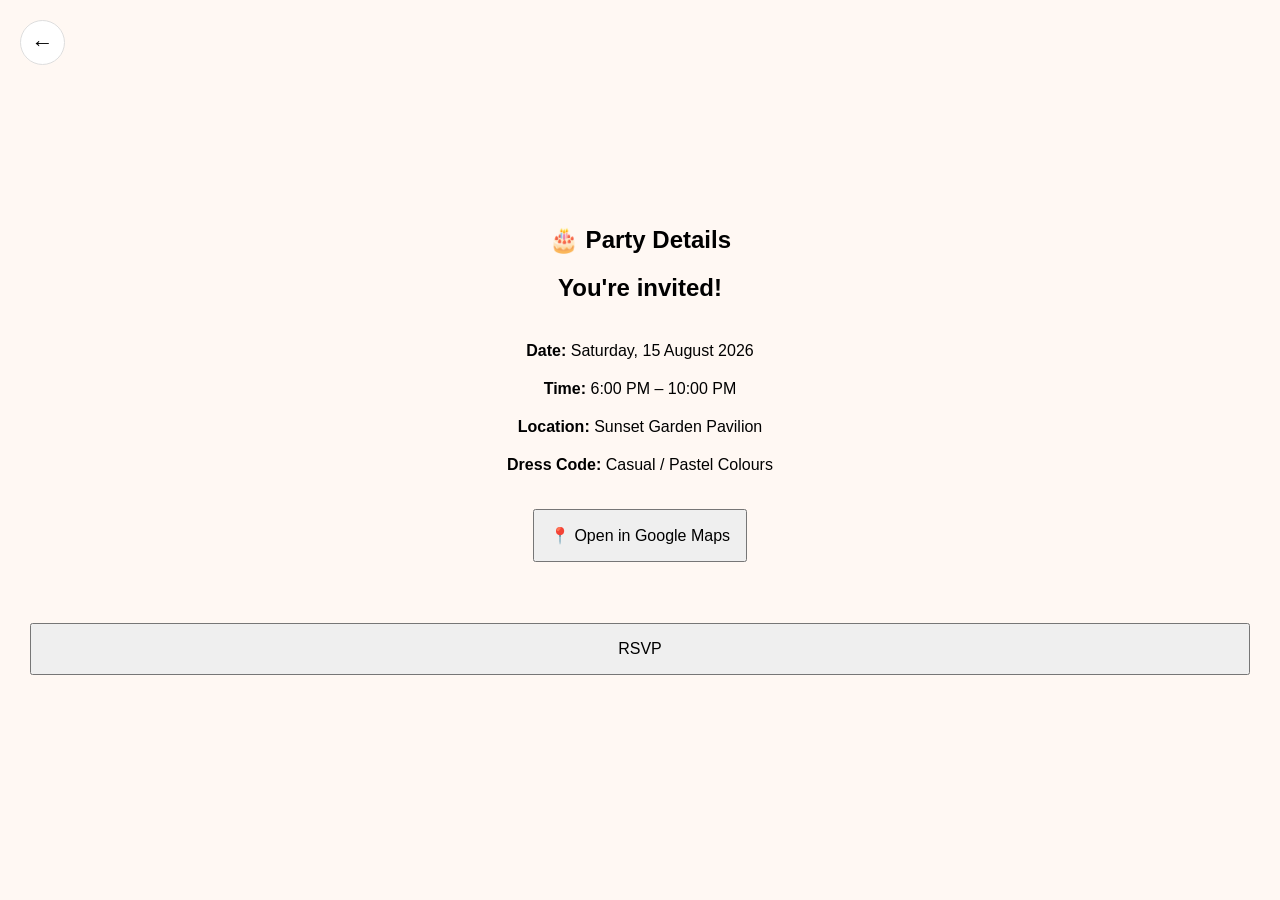
==== details.html @ c9337617 "copied to here. Basic first structure" ====
<!DOCTYPE html>
<html lang="en">

<head>
    <meta charset="UTF-8">
    <meta name="viewport" content="width=device-width, initial-scale=1.0">
    <title>Party Details</title>

    <link rel="stylesheet" href="style.css">
</head>

<body>
    <a href="index.html" class="back-circle">
        ←
    </a>


    <section class="page">

        <h1>🎂 Party Details</h1>

        <h2>You're invited!</h2>

        <p><strong>Date:</strong> Saturday, 15 August 2026</p>

        <p><strong>Time:</strong> 6:00 PM – 10:00 PM</p>

        <p><strong>Location:</strong> Sunset Garden Pavilion</p>

        <p><strong>Dress Code:</strong> Casual / Pastel Colours</p>

        <a href="https://maps.google.com/?q=YOUR+LOCATION" target="_blank">
            <button>📍 Open in Google Maps</button>
        </a>

        <br><br>

        <button onclick="location.href='rsvp.html'">
            RSVP
        </button>

    </section>

</body>

</html>
---- style.css ----
* {
    margin: 0;
    padding: 0;
    box-sizing: border-box;
}

body {
    font-family: Arial, sans-serif;
    background-color: #FFF8F3;
}

.page {
    min-height: 100vh;

    display: flex;
    flex-direction: column;

    justify-content: center;
    align-items: center;

    text-align: center;

    padding: 30px;
}

h1 {
    margin-bottom: 20px;
}

h2 {
    margin-bottom: 30px;
}

p {
    margin: 10px 0;
}

button {
    margin-top: 20px;
    padding: 12px 30px;

    font-size: 18px;
    cursor: pointer;
}

input,
textarea,
button {
    width: 100%;
    padding: 15px;
    font-size: 16px;
    margin-top: 10px;
}

a {

    font-size: 20px;

}


form {
    width: 90%;
    max-width: 400px;
}

input[type="text"]{
    padding:10px;
    margin-top:8px;
}

label{
    margin-top:10px;
}

button{
    margin-top:25px;
}



.back-circle{
    position: fixed;

    top:20px;
    left:20px;

    width:45px;
    height:45px;

    border-radius:50%;

    background:white;

    display:flex;
    justify-content:center;
    align-items:center;

    text-decoration:none;

    font-size:22px;

    color:black;

    border:1px solid #ddd;
}
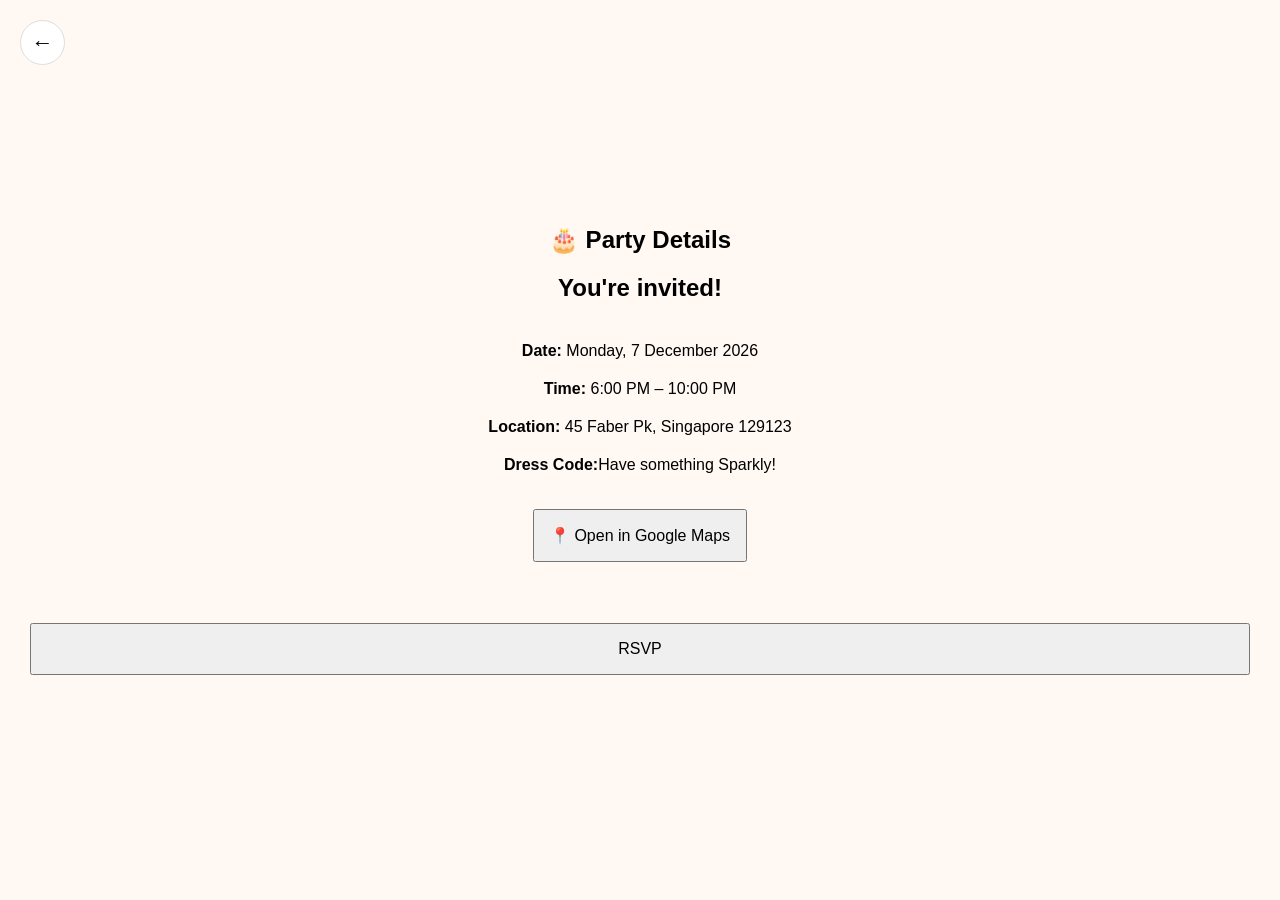
==== commit 6c8bed3e: "changed location and details" ====
--- a/details.html
+++ b/details.html
@@ -21,15 +21,15 @@
 
         <h2>You're invited!</h2>
 
-        <p><strong>Date:</strong> Saturday, 15 August 2026</p>
+        <p><strong>Date:</strong> Monday, 7 December 2026</p>
 
         <p><strong>Time:</strong> 6:00 PM – 10:00 PM</p>
 
-        <p><strong>Location:</strong> Sunset Garden Pavilion</p>
+        <p><strong>Location:</strong> 45 Faber Pk, Singapore 129123</p>
 
-        <p><strong>Dress Code:</strong> Casual / Pastel Colours</p>
+        <p><strong>Dress Code:</strong>Have something Sparkly!</p>
 
-        <a href="https://maps.google.com/?q=YOUR+LOCATION" target="_blank">
+        <a href="https://maps.google.com/?q=45+Faber+Pk" target="_blank">
             <button>📍 Open in Google Maps</button>
         </a>
 
